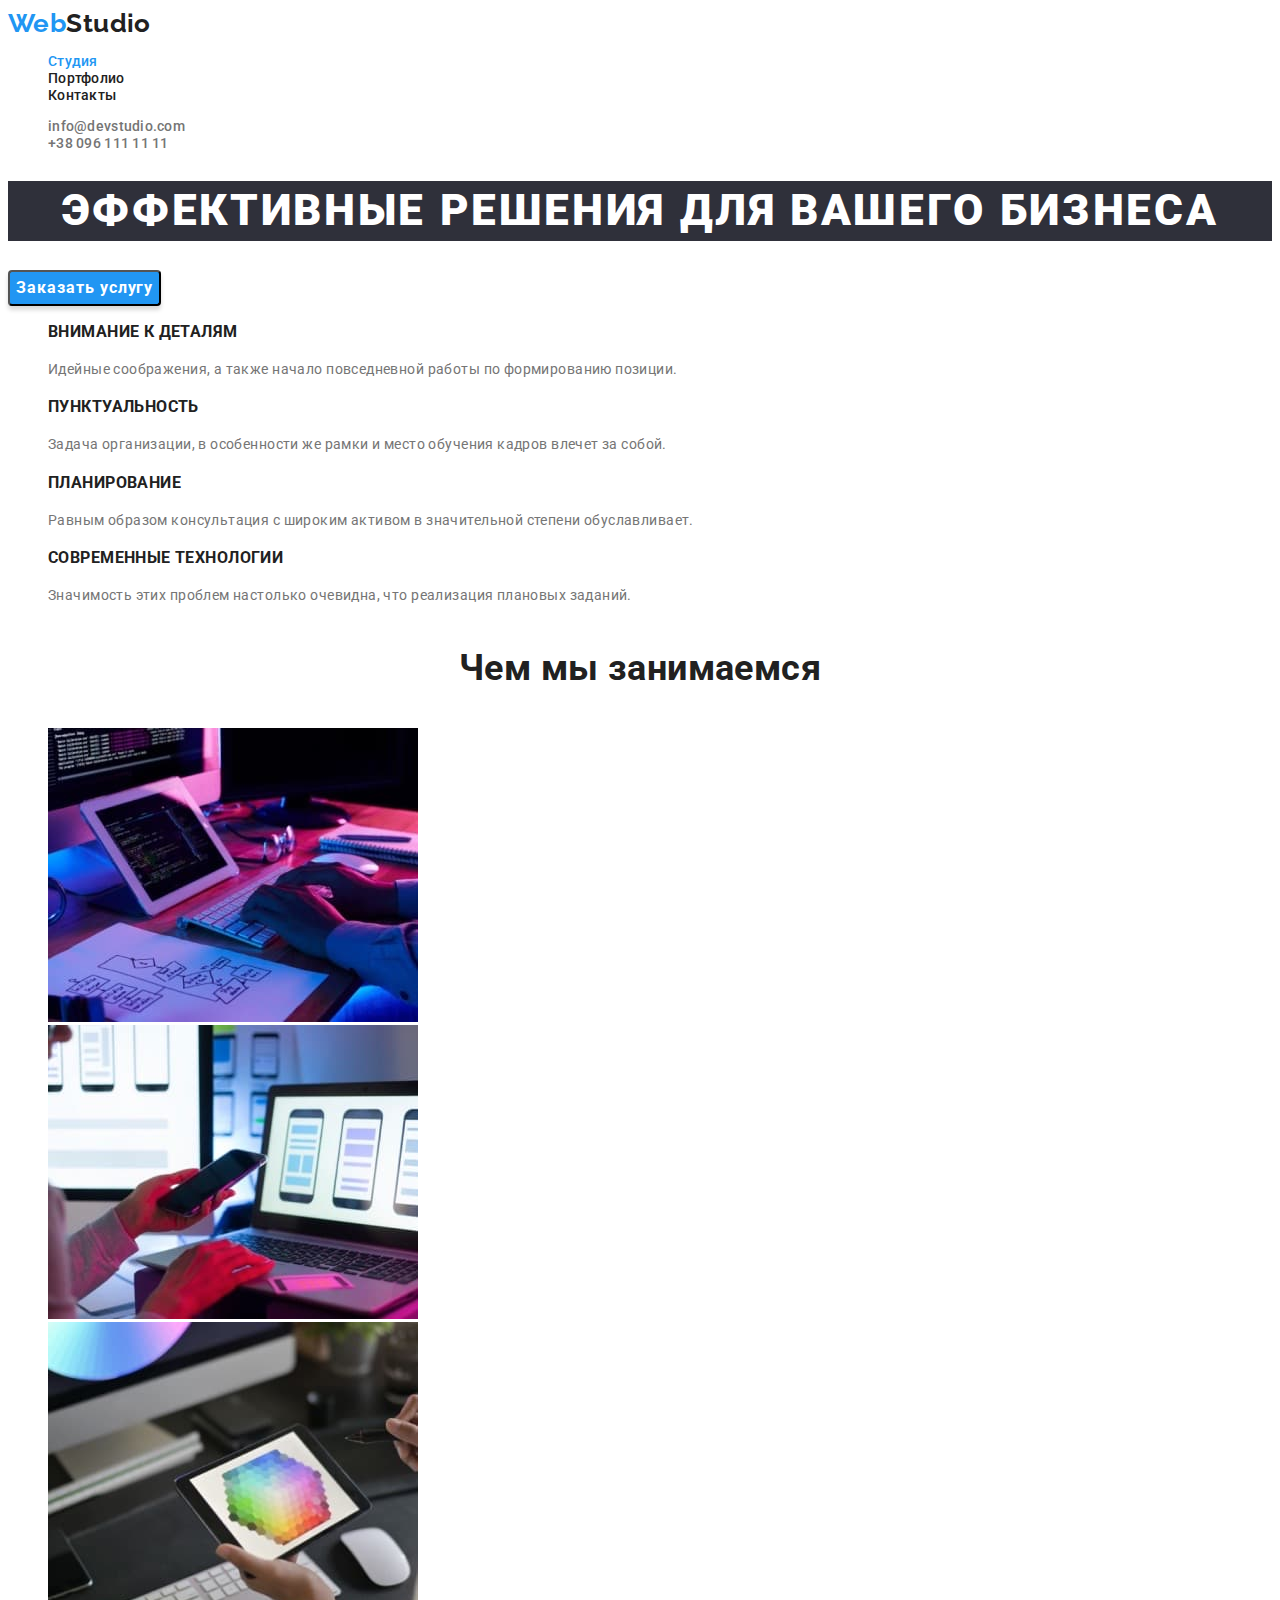
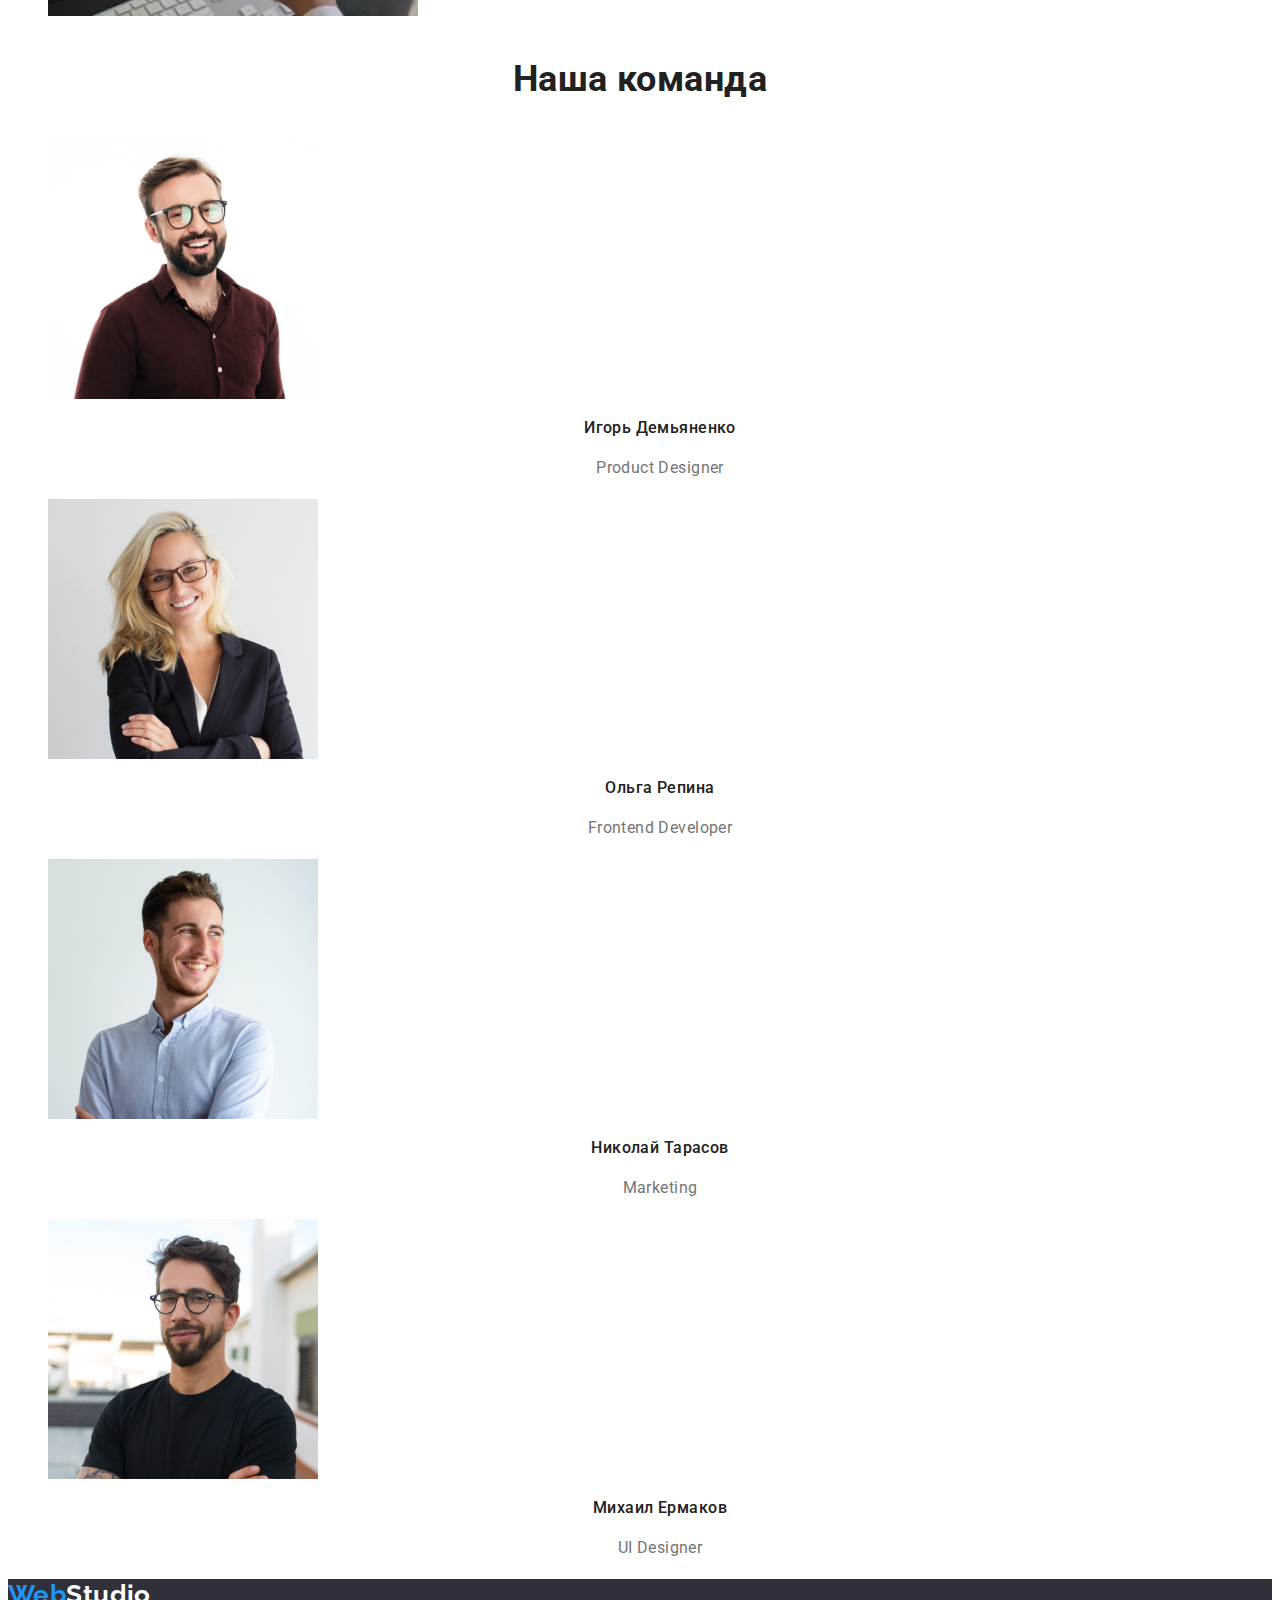
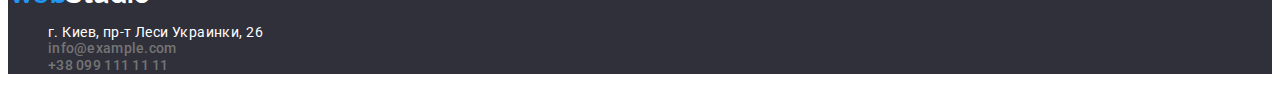
==== index.html @ bc2e0226 "add new files" ====
<!DOCTYPE html>
<html lang="en">
  <head>
    <meta charset="UTF-8" />
    <meta http-equiv="X-UA-Compatible" content="IE=edge" />
    <meta name="viewport" content="width=device-width, initial-scale=1.0" />
    <title>Document</title>
    <link rel="preconnect" href="https://fonts.gstatic.com" />
    <link
      href="https://fonts.googleapis.com/css2?family=Raleway:wght@700&family=Roboto:wght@400;500;700;900&display=swap"
      rel="stylesheet"
    />
    <link rel="stylesheet" href="./css/style.css" />
  </head>

  <!-- BODY -->

  <body>
    <!-- HEADER -->
    <header class="header">
      <!--NAVIGATION-->
      <nav class="menu-nav">
        <!--LOGO-->
        <a class="logo-header link" href="/index.html">
          <span class="logo-word">Web</span>Studio
        </a>
        <!--MENU-->
        <ul class="menu list">
          <li class="menu-item">
            <a class="menu-link link studio" href="./index.html">Студия</a>
          </li>
          <li class="menu-item">
            <a class="menu-link link" href="./portfolio.html">Портфолио</a>
          </li>
          <li class="menu-item">
            <a class="menu-link link" href="http://">Контакты</a>
          </li>
        </ul>
      </nav>

      <!--CONTACTS-->
      <ul class="list">
        <li>
          <a class="mail-link link" href="mailto:info@devstudio.com">info@devstudio.com</a>
        </li>
        <li>
          <a class="tel-link link" href="tel:++380961111111"> +38 096 111 11 11</a>
        </li>
      </ul>
    </header>
    <!--END HEADER -->

    <!-- MAIN CONTENT -->
    <main>
      <!-- SECTION ONE - HERO -->

      <section class="hero">
        <h1 class="hero-text">Эффективные решения для вашего бизнеса</h1>
        <button class="modal-btn" type="button">Заказать услугу</button>
      </section>

      <!-- SECTION TWO - OUR WORK -->

      <section class="our-work">
        <ul class="our-work-list list">
          <li class="our-work-list-item">
            <h3 class="our-work-list-item-h3">Внимание к деталям</h3>
            <p class="our-work-list-item-p">
              Идейные соображения, а также начало повседневной работы по формированию позиции.
            </p>
          </li>
          <li class="our-work-list-item">
            <h3 class="our-work-list-item-h3">Пунктуальность</h3>
            <p class="our-work-list-item-p">
              Задача организации, в особенности же рамки и место обучения кадров влечет за собой.
            </p>
          </li>
          <li class="our-work-list-item">
            <h3 class="our-work-list-item-h3">Планирование</h3>
            <p class="our-work-list-item-p">
              Равным образом консультация с широким активом в значительной степени обуславливает.
            </p>
          </li>
          <li class="our-work-list-item">
            <h3 class="our-work-list-item-h3">Современные технологии</h3>
            <p class="our-work-list-item-p">
              Значимость этих проблем настолько очевидна, что реализация плановых заданий.
            </p>
          </li>
        </ul>

        <!-- OUR WORK IMAGES-->

        <h2 class="our-work-team-h2">Чем мы занимаемся</h2>
        <ul class="our-work-imgs list">
          <li class="our-work-imgs-item">
            <img
              src="./images/pictures/print.jpg"
              alt="человек печатает на клавиатуре"
              width="370"
              height="294"
            />
          </li>
          <li class="our-work-imgs-item">
            <img
              src="./images/pictures/smartphone.jpg"
              alt="человек смотрит в смартфон"
              width="370"
              height="294"
            />
          </li>
          <li class="our-work-imgs-item">
            <img
              src="./images/pictures/choise.jpg"
              alt="человек выбирает цвет на планшете"
              width="370"
              height="294"
            />
          </li>
        </ul>
      </section>

      <!-- SECTION THREE - TEAM -->
      <section class="team">
        <h2 class="our-work-team-h2">Наша команда</h2>
        <ul class="team-list list">
          <li class="team-list-item">
            <img
              src="./images/team/productdesigner.jpg"
              alt="Игорь Демьяненко"
              width="270"
              height="260"
            />
            <h3 class="team-list-item-h3">Игорь Демьяненко</h3>
            <p class="team-list-item-p">Product Designer</p>
          </li>
          <li class="team-list-item">
            <img src="./images/team/frontenddev.jpg" alt="Ольга Репина" width="270" height="260" />
            <h3 class="team-list-item-h3">Ольга Репина</h3>
            <p class="team-list-item-p">Frontend Developer</p>
          </li>
          <li class="team-list-item">
            <img src="./images/team/marketing.jpg" alt="Николай Тарасов" width="270" height="260" />
            <h3 class="team-list-item-h3">Николай Тарасов</h3>
            <p class="team-list-item-p">Marketing</p>
          </li>
          <li class="team-list-item">
            <img src="./images/team/uidesigner.jpg" alt="Михаил Ермаков" width="270" height="260" />
            <h3 class="team-list-item-h3">Михаил Ермаков</h3>
            <p class="team-list-item-p">UI Designer</p>
          </li>
        </ul>
      </section>
    </main>

    <!-- FOOTER -->

    <footer class="footer">
      <!--LOGO -->
      <a class="footer-logo link" href="/index.html"> <span class="logo-word">Web</span>Studio </a>
      <!-- CONTACTS -->

      <address class="logo-footer address">
        <ul class="list">
          <li>
            <a
              class="link"
              href="https://goo.gl/maps/H4tPE2jpk2JbAKVr9"
              target="_blank"
              rel="noopener noreferrer"
            >
              г. Киев, пр-т Леси Украинки, 26
            </a>
          </li>
          <li>
            <a class="mail-link link" href="mailto:info@example.com"> info@example.com </a>
          </li>
          <li>
            <a class="tel-link link" href="tel:+380991111111"> +38 099 111 11 11 </a>
          </li>
        </ul>
      </address>

      <!-- END CONTACTS -->
    </footer>
  </body>
</html>
---- css/style.css ----
:root {
  --main-font: 'Roboto', sans-serif;
  --secondary-font: 'Raleway', sans-serif;
  --main-bcgrnd-color: #ffffff;
  --font-heading-color: #212121;
  --font-paragraph-color: #757575;
  --main-and-footer-bcgrnd-color: #2f303a;
  --font—btn-accent-color: #2196f3;
  --btn-click-on-color: #188ce8;
  --btn-portfolio-color: #f5f4fa;
}
.list {
  list-style: none;
}
.link {
  text-decoration: none;
  color: var(--main-bcgrnd-color);
}
/* BODY */
body {
  font-family: var(--main-font);
  background-color: var(--main-bcgrnd-color);
  color: var(--font-heading-color);
  font-size: 14px;
  letter-spacing: 0.03em;
}
/* HEADER */
.menu-link {
  font-family: 'Roboto', sans-serif;
  font-weight: 500;
  line-height: 1.14;
  letter-spacing: 0.02em;
  color: var(--font-heading-color);
}
.menu-link:hover,
.menu-link:focus {
  color: var(--font—btn-accent-color);
}
/* font-family: 'Raleway', sans-serif; */
.mail-link {
  font-family: 'Roboto', sans-serif;
  font-weight: 500;
  line-height: 1.14;
  letter-spacing: 0.02em;
  color: var(--font-paragraph-color);
}
.mail-link:hover,
.mail-link:focus {
  color: var(--font—btn-accent-color);
}
.studio,
.portfolio {
  color: var(--font—btn-accent-color);
}
.tel-link {
  font-family: 'Roboto', sans-serif;
  font-weight: 500;
  line-height: 1.14;
  letter-spacing: 0.02em;
  color: var(--font-paragraph-color);
}
.tel-link:hover,
.tel-link:focus {
  color: var(--font—btn-accent-color);
}
.logo-header {
  font-family: 'Raleway', sans-serif;
  font-weight: 700;
  font-size: 26px;
  line-height: 1.19;
  /* identical to box height */
  color: var(--font-heading-color);
}

/* MAIN CONTENT */
/* SECTION ONE - HERO */
.hero-text {
  font-family: 'Roboto', sans-serif;
  font-weight: 900;
  font-size: 44px;
  line-height: 1.36;
  /* or 136% */
  text-align: center;
  letter-spacing: 0.06em;
  text-transform: uppercase;
  color: var(--main-bcgrnd-color);
  background-color: var(--main-and-footer-bcgrnd-color);
}
/* MODAL BUTTON */
.modal-btn {
  font-family: 'Roboto', sans-serif;
  font-weight: 700;
  font-size: 16px;
  line-height: 1.875;
  /* identical to box height, or 187% */
  display: flex;
  align-items: center;
  text-align: center;
  letter-spacing: 0.06em;
  color: var(--main-bcgrnd-color);
  background: var(--font—btn-accent-color);
  box-shadow: 0px 4px 4px rgba(0, 0, 0, 0.15);
  border-radius: 4px;
  cursor: pointer;
}
.modal-btn:hover,
.modal-btn:focus {
  background: var(--btn-click-on-color);
  box-shadow: 0px 4px 4px rgba(0, 0, 0, 0.15);
  border-radius: 4px;
}
/* PORTFOLIO BUTTON */
.btn-list-item-prtf {
  font-family: 'Roboto', sans-serif;
  font-weight: 500;
  font-size: 16px;
  line-height: 1.625;
  /* identical to box height, or 162% */
  text-align: center;
  color: var(--font-heading-color);
  background: var(--btn-portfolio-color);
  border-radius: 4px;
}
.btn-list-item-prtf:hover,
.btn-list-item-prtf:focus {
  color: var(--main-bcgrnd-color);
  background: var(--font—btn-accent-color);
  /* shadow-middle */
  box-shadow: 0px 3px 1px rgba(0, 0, 0, 0.1), 0px 1px 2px rgba(0, 0, 0, 0.08),
    0px 2px 2px rgba(0, 0, 0, 0.12);
  border-radius: 4px;
}
/* END PORTFOLIO BUTTON */
/* END SECTION ONE - HERO */

/* SECTION TWO - OUR WORK */
.our-work-list-item-h3 {
  font-family: 'Roboto', sans-serif;
  font-weight: 700;
  line-height: 1.14;
  text-transform: uppercase;
  color: var(--font-heading-color);
}
.our-work-list-item-p {
  font-family: 'Roboto', sans-serif;
  font-weight: 400;
  line-height: 1.714;
  /* or 171% */
  color: var(--font-paragraph-color);
}
/* OUR WORK IMAGES */
.our-work-team-h2 {
  font-family: 'Roboto', sans-serif;
  font-weight: 700;
  font-size: 36px;
  line-height: 1.67;
  text-align: center;
  color: var(--font-heading-color);
}
/* END OUR WORK IMAGES */
/* END SECTION TWO - OUR WORK */

/* SECTION TWO - IMAGES GALLERY */
.img-gallery-item-h3 {
  font-family: 'Roboto', sans-serif;
  font-weight: 700;
  font-size: 18px;
  line-height: 2;
  /* identical to box height, or 200% */
  letter-spacing: 0.06em;
  color: var(--font-heading-color);
}
.img-gallery-item-p {
  font-family: 'Roboto', sans-serif;
  font-weight: 400;
  font-size: 16px;
  line-height: 1.875;
  /* identical to box height, or 187% */
  color: var(--font-paragraph-color);
}
/* END SECTION TWO - IMAGES GALLERY */

/* SECTION THREE - TEAM */
.team-list-item-h3 {
  font-family: 'Roboto', sans-serif;
  font-weight: 500;
  font-size: 16px;
  line-height: 1.188;
  /* identical to box height */
  text-align: center;
  color: var(--font-heading-color);
}
.team-list-item-p {
  font-family: 'Roboto', sans-serif;
  font-weight: 400;
  font-size: 16px;
  line-height: 1.88;
  /* identical to box height */
  text-align: center;
  color: var(--font-paragraph-color);
}
/* END SECTION THREE - TEAM */

/* FOOTER */
.footer {
  background-color: var(--main-and-footer-bcgrnd-color);
}
.footer-logo {
  font-family: 'Raleway', sans-serif;
  font-style: normal;
  font-weight: bold;
  font-size: 26px;
  line-height: 1.19;
  /* identical to box height */
  color: var(--main-bcgrnd-color);
}
.logo-word {
  color: var(--font—btn-accent-color);
}
.address {
  font-style: normal;
  color: rgba(255, 255, 255, 0.6);
}
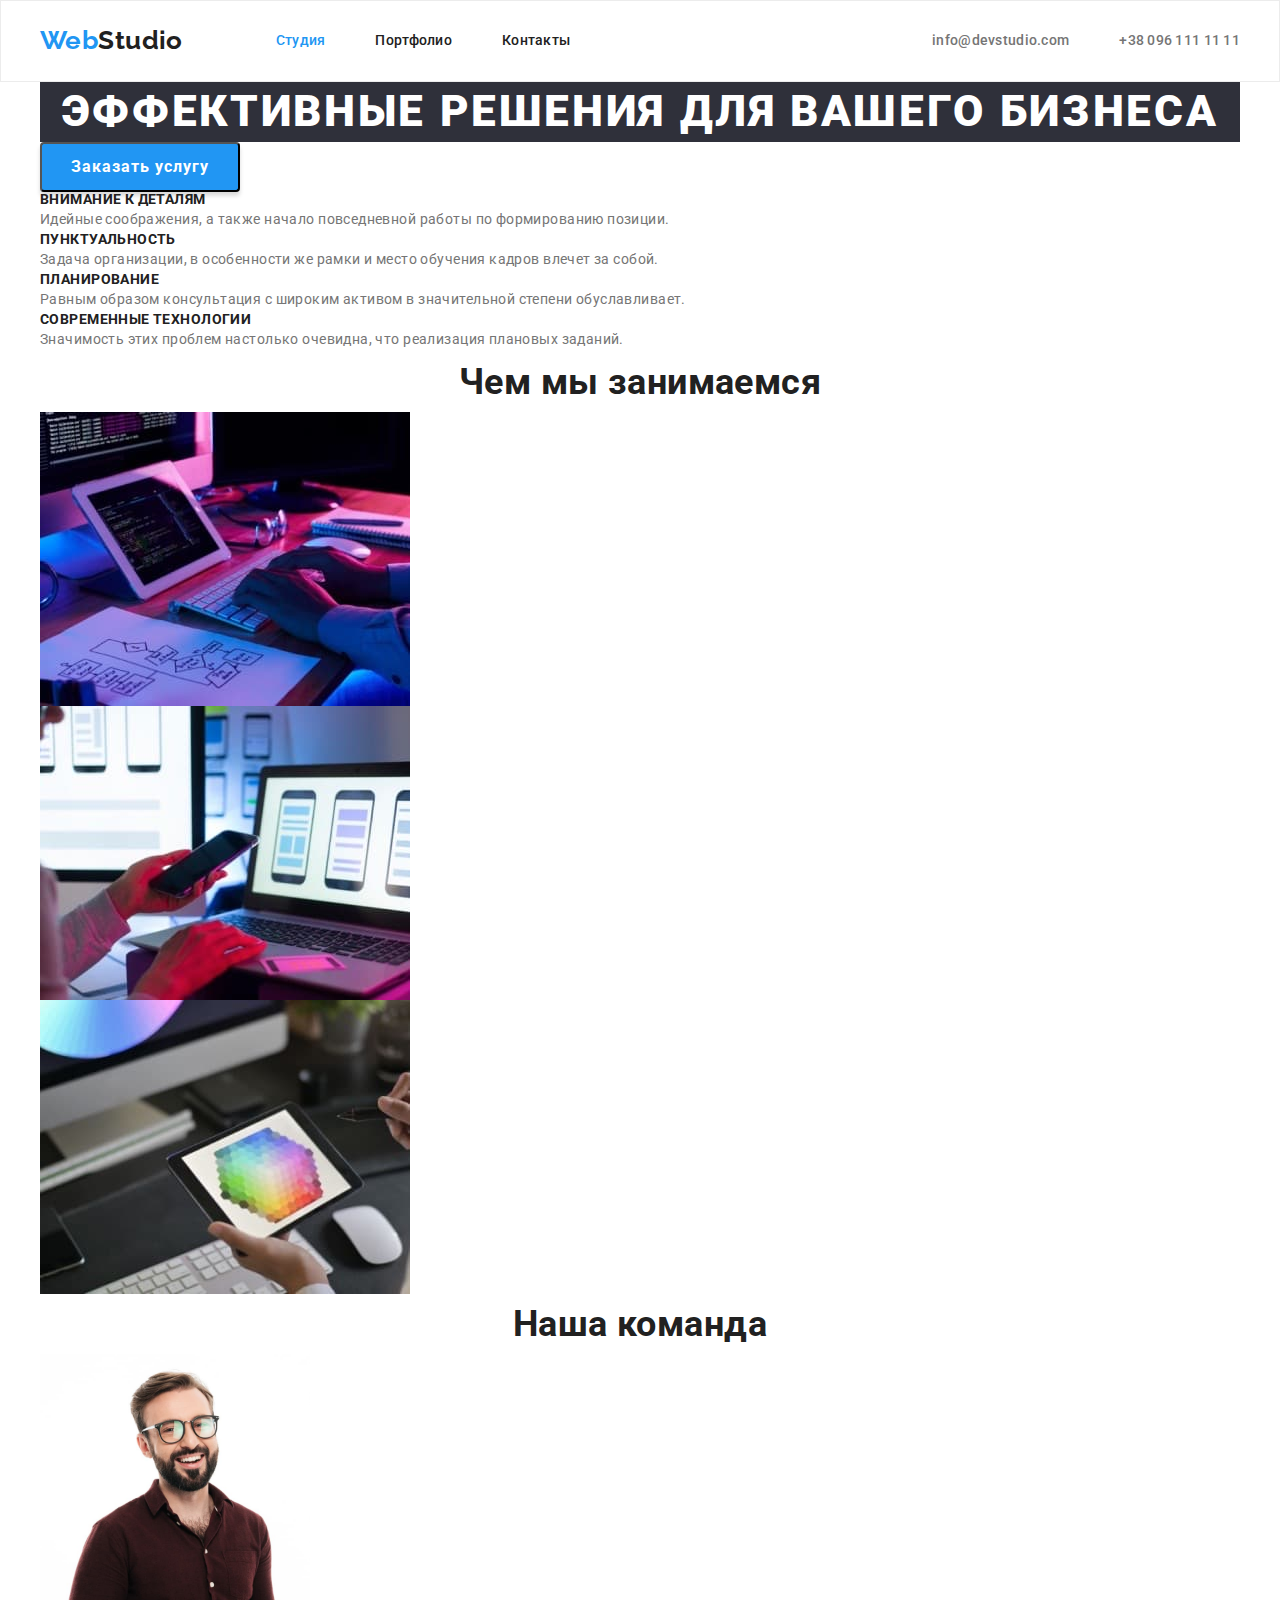
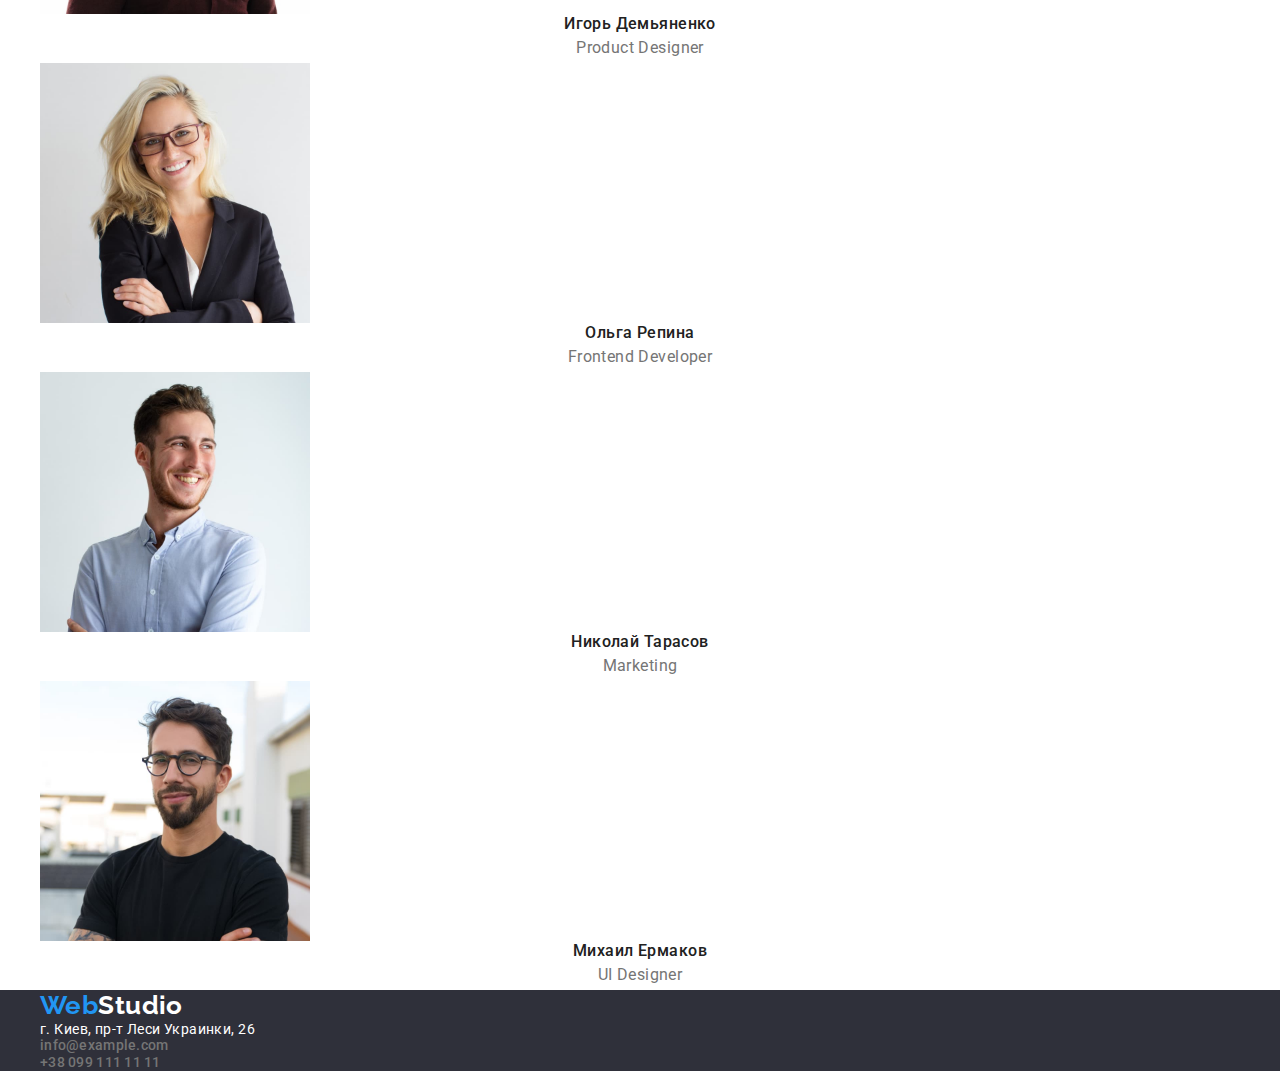
==== commit cd6566d7: "add new css rules" ====
--- a/index.html
+++ b/index.html
@@ -4,12 +4,18 @@
     <meta charset="UTF-8" />
     <meta http-equiv="X-UA-Compatible" content="IE=edge" />
     <meta name="viewport" content="width=device-width, initial-scale=1.0" />
-    <title>Document</title>
+    <title>WebStudio</title>
     <link rel="preconnect" href="https://fonts.gstatic.com" />
     <link
       href="https://fonts.googleapis.com/css2?family=Raleway:wght@700&family=Roboto:wght@400;500;700;900&display=swap"
       rel="stylesheet"
     />
+    <link
+      rel="stylesheet"
+      href="https://cdnjs.cloudflare.com/ajax/libs/modern-normalize/0.2.0/modern-normalize.min.css"
+      integrity="sha512-sqIVMkf5f8XGYI/UZYGs7wODxlUeoj9JknataPfUwtvrSKWMHrMXGZ7Evb6nabFYJQG15vFFyALe6r0nWCD1Ug=="
+      crossorigin="anonymous"
+    />
     <link rel="stylesheet" href="./css/style.css" />
   </head>
 
@@ -18,35 +24,41 @@
   <body>
     <!-- HEADER -->
     <header class="header">
-      <!--NAVIGATION-->
-      <nav class="menu-nav">
-        <!--LOGO-->
-        <a class="logo-header link" href="/index.html">
-          <span class="logo-word">Web</span>Studio
-        </a>
-        <!--MENU-->
-        <ul class="menu list">
-          <li class="menu-item">
-            <a class="menu-link link studio" href="./index.html">Студия</a>
+      <div class="container header-container">
+        <!--NAVIGATION-->
+        <nav class="menu-nav">
+          <!--LOGO-->
+          <a class="logo-header link" href="/index.html">
+            <span class="logo-word">Web</span>Studio
+          </a>
+          <!--MENU-->
+          <ul class="menu list">
+            <li class="menu-item">
+              <a class="menu-link link studio" href="./index.html">Студия</a>
+            </li>
+            <li class="menu-item">
+              <a class="menu-link link" href="./portfolio.html">Портфолио</a>
+            </li>
+            <li class="menu-item">
+              <a class="menu-link link" href="http://">Контакты</a>
+            </li>
+          </ul>
+        </nav>
+
+        <!--CONTACTS-->
+        <ul class="contact-list list">
+          <li>
+            <a class="mail-link link" href="mailto:info@devstudio.com"
+              >info@devstudio.com</a
+            >
           </li>
-          <li class="menu-item">
-            <a class="menu-link link" href="./portfolio.html">Портфолио</a>
-          </li>
-          <li class="menu-item">
-            <a class="menu-link link" href="http://">Контакты</a>
+          <li>
+            <a class="tel-link link" href="tel:++380961111111">
+              +38 096 111 11 11</a
+            >
           </li>
         </ul>
-      </nav>
-
-      <!--CONTACTS-->
-      <ul class="list">
-        <li>
-          <a class="mail-link link" href="mailto:info@devstudio.com">info@devstudio.com</a>
-        </li>
-        <li>
-          <a class="tel-link link" href="tel:++380961111111"> +38 096 111 11 11</a>
-        </li>
-      </ul>
+      </div>
     </header>
     <!--END HEADER -->
 
@@ -55,133 +67,166 @@
       <!-- SECTION ONE - HERO -->
 
       <section class="hero">
-        <h1 class="hero-text">Эффективные решения для вашего бизнеса</h1>
-        <button class="modal-btn" type="button">Заказать услугу</button>
+        <div class="container">
+          <h1 class="hero-text">Эффективные решения для вашего бизнеса</h1>
+          <button class="modal-btn" type="button">Заказать услугу</button>
+        </div>
       </section>
 
       <!-- SECTION TWO - OUR WORK -->
 
       <section class="our-work">
-        <ul class="our-work-list list">
-          <li class="our-work-list-item">
-            <h3 class="our-work-list-item-h3">Внимание к деталям</h3>
-            <p class="our-work-list-item-p">
-              Идейные соображения, а также начало повседневной работы по формированию позиции.
-            </p>
-          </li>
-          <li class="our-work-list-item">
-            <h3 class="our-work-list-item-h3">Пунктуальность</h3>
-            <p class="our-work-list-item-p">
-              Задача организации, в особенности же рамки и место обучения кадров влечет за собой.
-            </p>
-          </li>
-          <li class="our-work-list-item">
-            <h3 class="our-work-list-item-h3">Планирование</h3>
-            <p class="our-work-list-item-p">
-              Равным образом консультация с широким активом в значительной степени обуславливает.
-            </p>
-          </li>
-          <li class="our-work-list-item">
-            <h3 class="our-work-list-item-h3">Современные технологии</h3>
-            <p class="our-work-list-item-p">
-              Значимость этих проблем настолько очевидна, что реализация плановых заданий.
-            </p>
-          </li>
-        </ul>
-
-        <!-- OUR WORK IMAGES-->
-
-        <h2 class="our-work-team-h2">Чем мы занимаемся</h2>
-        <ul class="our-work-imgs list">
-          <li class="our-work-imgs-item">
-            <img
-              src="./images/pictures/print.jpg"
-              alt="человек печатает на клавиатуре"
-              width="370"
-              height="294"
-            />
-          </li>
-          <li class="our-work-imgs-item">
-            <img
-              src="./images/pictures/smartphone.jpg"
-              alt="человек смотрит в смартфон"
-              width="370"
-              height="294"
-            />
-          </li>
-          <li class="our-work-imgs-item">
-            <img
-              src="./images/pictures/choise.jpg"
-              alt="человек выбирает цвет на планшете"
-              width="370"
-              height="294"
-            />
-          </li>
-        </ul>
+        <div class="container">
+          <ul class="our-work-list list">
+            <li class="our-work-list-item">
+              <h3 class="our-work-list-item-h3">Внимание к деталям</h3>
+              <p class="our-work-list-item-p">
+                Идейные соображения, а также начало повседневной работы по
+                формированию позиции.
+              </p>
+            </li>
+            <li class="our-work-list-item">
+              <h3 class="our-work-list-item-h3">Пунктуальность</h3>
+              <p class="our-work-list-item-p">
+                Задача организации, в особенности же рамки и место обучения
+                кадров влечет за собой.
+              </p>
+            </li>
+            <li class="our-work-list-item">
+              <h3 class="our-work-list-item-h3">Планирование</h3>
+              <p class="our-work-list-item-p">
+                Равным образом консультация с широким активом в значительной
+                степени обуславливает.
+              </p>
+            </li>
+            <li class="our-work-list-item">
+              <h3 class="our-work-list-item-h3">Современные технологии</h3>
+              <p class="our-work-list-item-p">
+                Значимость этих проблем настолько очевидна, что реализация
+                плановых заданий.
+              </p>
+            </li>
+          </ul>
+
+          <!-- OUR WORK IMAGES-->
+
+          <h2 class="our-work-team-h2">Чем мы занимаемся</h2>
+          <ul class="our-work-imgs list">
+            <li class="our-work-imgs-item">
+              <img
+                src="./images/pictures/print.jpg"
+                alt="человек печатает на клавиатуре"
+                width="370"
+                height="294"
+              />
+            </li>
+            <li class="our-work-imgs-item">
+              <img
+                src="./images/pictures/smartphone.jpg"
+                alt="человек смотрит в смартфон"
+                width="370"
+                height="294"
+              />
+            </li>
+            <li class="our-work-imgs-item">
+              <img
+                src="./images/pictures/choise.jpg"
+                alt="человек выбирает цвет на планшете"
+                width="370"
+                height="294"
+              />
+            </li>
+          </ul>
+        </div>
       </section>
 
       <!-- SECTION THREE - TEAM -->
       <section class="team">
-        <h2 class="our-work-team-h2">Наша команда</h2>
-        <ul class="team-list list">
-          <li class="team-list-item">
-            <img
-              src="./images/team/productdesigner.jpg"
-              alt="Игорь Демьяненко"
-              width="270"
-              height="260"
-            />
-            <h3 class="team-list-item-h3">Игорь Демьяненко</h3>
-            <p class="team-list-item-p">Product Designer</p>
-          </li>
-          <li class="team-list-item">
-            <img src="./images/team/frontenddev.jpg" alt="Ольга Репина" width="270" height="260" />
-            <h3 class="team-list-item-h3">Ольга Репина</h3>
-            <p class="team-list-item-p">Frontend Developer</p>
-          </li>
-          <li class="team-list-item">
-            <img src="./images/team/marketing.jpg" alt="Николай Тарасов" width="270" height="260" />
-            <h3 class="team-list-item-h3">Николай Тарасов</h3>
-            <p class="team-list-item-p">Marketing</p>
-          </li>
-          <li class="team-list-item">
-            <img src="./images/team/uidesigner.jpg" alt="Михаил Ермаков" width="270" height="260" />
-            <h3 class="team-list-item-h3">Михаил Ермаков</h3>
-            <p class="team-list-item-p">UI Designer</p>
-          </li>
-        </ul>
+        <div class="container">
+          <h2 class="our-work-team-h2">Наша команда</h2>
+          <ul class="team-list list">
+            <li class="team-list-item">
+              <img
+                src="./images/team/productdesigner.jpg"
+                alt="Игорь Демьяненко"
+                width="270"
+                height="260"
+              />
+              <h3 class="team-list-item-h3">Игорь Демьяненко</h3>
+              <p class="team-list-item-p">Product Designer</p>
+            </li>
+            <li class="team-list-item">
+              <img
+                src="./images/team/frontenddev.jpg"
+                alt="Ольга Репина"
+                width="270"
+                height="260"
+              />
+              <h3 class="team-list-item-h3">Ольга Репина</h3>
+              <p class="team-list-item-p">Frontend Developer</p>
+            </li>
+            <li class="team-list-item">
+              <img
+                src="./images/team/marketing.jpg"
+                alt="Николай Тарасов"
+                width="270"
+                height="260"
+              />
+              <h3 class="team-list-item-h3">Николай Тарасов</h3>
+              <p class="team-list-item-p">Marketing</p>
+            </li>
+            <li class="team-list-item">
+              <img
+                src="./images/team/uidesigner.jpg"
+                alt="Михаил Ермаков"
+                width="270"
+                height="260"
+              />
+              <h3 class="team-list-item-h3">Михаил Ермаков</h3>
+              <p class="team-list-item-p">UI Designer</p>
+            </li>
+          </ul>
+        </div>
       </section>
     </main>
 
     <!-- FOOTER -->
 
     <footer class="footer">
-      <!--LOGO -->
-      <a class="footer-logo link" href="/index.html"> <span class="logo-word">Web</span>Studio </a>
-      <!-- CONTACTS -->
-
-      <address class="logo-footer address">
-        <ul class="list">
-          <li>
-            <a
-              class="link"
-              href="https://goo.gl/maps/H4tPE2jpk2JbAKVr9"
-              target="_blank"
-              rel="noopener noreferrer"
-            >
-              г. Киев, пр-т Леси Украинки, 26
-            </a>
-          </li>
-          <li>
-            <a class="mail-link link" href="mailto:info@example.com"> info@example.com </a>
-          </li>
-          <li>
-            <a class="tel-link link" href="tel:+380991111111"> +38 099 111 11 11 </a>
-          </li>
-        </ul>
-      </address>
-
-      <!-- END CONTACTS -->
+      <div class="container">
+        <!--LOGO -->
+        <a class="footer-logo link" href="/index.html">
+          <span class="logo-word">Web</span>Studio
+        </a>
+        <!-- CONTACTS -->
+
+        <address class="logo-footer address">
+          <ul class="list">
+            <li>
+              <a
+                class="link"
+                href="https://goo.gl/maps/H4tPE2jpk2JbAKVr9"
+                target="_blank"
+                rel="noopener noreferrer"
+              >
+                г. Киев, пр-т Леси Украинки, 26
+              </a>
+            </li>
+            <li>
+              <a class="mail-link link" href="mailto:info@example.com">
+                info@example.com
+              </a>
+            </li>
+            <li>
+              <a class="tel-link link" href="tel:+380991111111">
+                +38 099 111 11 11
+              </a>
+            </li>
+          </ul>
+        </address>
+
+        <!-- END CONTACTS -->
+      </div>
     </footer>
   </body>
 </html>
--- a/css/style.css
+++ b/css/style.css
@@ -1,6 +1,6 @@
 :root {
-  --main-font: 'Roboto', sans-serif;
-  --secondary-font: 'Raleway', sans-serif;
+  --main-font: "Roboto", sans-serif;
+  --secondary-font: "Raleway", sans-serif;
   --main-bcgrnd-color: #ffffff;
   --font-heading-color: #212121;
   --font-paragraph-color: #757575;
@@ -9,12 +9,43 @@
   --btn-click-on-color: #188ce8;
   --btn-portfolio-color: #f5f4fa;
 }
+/* BASE RESET */
+h1,
+h2,
+h3,
+h4,
+h5,
+h6,
+p {
+  margin-top: 0;
+  margin-bottom: 0;
+}
+ul,
+ol {
+  margin-top: 0;
+  margin-bottom: 0;
+  padding-left: 0;
+}
+img {
+  display: block;
+}
 .list {
   list-style: none;
 }
 .link {
   text-decoration: none;
   color: var(--main-bcgrnd-color);
+}
+.section {
+  padding-top: 130px;
+  padding-bottom: 94px;
+}
+/* DIV Class = CONTAINER center content */
+.container {
+  width: 1200px;
+  padding-left: 15px;
+  padding-right: 15px;
+  margin: 0 auto;
 }
 /* BODY */
 body {
@@ -23,10 +54,31 @@
   color: var(--font-heading-color);
   font-size: 14px;
   letter-spacing: 0.03em;
+  margin: 0 auto;
 }
 /* HEADER */
+.header {
+  padding-top: 24px;
+  padding-bottom: 25px;
+  background-color: var(--main-bcgrnd-color);
+  border: 1px solid #ececec;
+}
+.header-container {
+  display: flex;
+  justify-content: space-between;
+}
+.menu-nav {
+  display: flex;
+  align-items: center;
+}
+.menu {
+  display: flex;
+}
+.menu-item:not(:last-child) {
+  margin-right: 50px;
+}
 .menu-link {
-  font-family: 'Roboto', sans-serif;
+  font-family: "Roboto", sans-serif;
   font-weight: 500;
   line-height: 1.14;
   letter-spacing: 0.02em;
@@ -37,12 +89,17 @@
   color: var(--font—btn-accent-color);
 }
 /* font-family: 'Raleway', sans-serif; */
+.contact-list {
+  display: flex;
+  align-items: center;
+}
 .mail-link {
-  font-family: 'Roboto', sans-serif;
+  font-family: "Roboto", sans-serif;
   font-weight: 500;
   line-height: 1.14;
   letter-spacing: 0.02em;
   color: var(--font-paragraph-color);
+  margin-right: 50px;
 }
 .mail-link:hover,
 .mail-link:focus {
@@ -53,7 +110,7 @@
   color: var(--font—btn-accent-color);
 }
 .tel-link {
-  font-family: 'Roboto', sans-serif;
+  font-family: "Roboto", sans-serif;
   font-weight: 500;
   line-height: 1.14;
   letter-spacing: 0.02em;
@@ -64,18 +121,20 @@
   color: var(--font—btn-accent-color);
 }
 .logo-header {
-  font-family: 'Raleway', sans-serif;
+  font-family: "Raleway", sans-serif;
   font-weight: 700;
   font-size: 26px;
   line-height: 1.19;
   /* identical to box height */
   color: var(--font-heading-color);
-}
+  margin-right: 93px;
+}
+/* END HEADER */
 
 /* MAIN CONTENT */
 /* SECTION ONE - HERO */
 .hero-text {
-  font-family: 'Roboto', sans-serif;
+  font-family: "Roboto", sans-serif;
   font-weight: 900;
   font-size: 44px;
   line-height: 1.36;
@@ -88,12 +147,13 @@
 }
 /* MODAL BUTTON */
 .modal-btn {
-  font-family: 'Roboto', sans-serif;
+  min-width: 200px;
+  height: 50px;
+  border-radius: 4px;
+  font-family: "Roboto", sans-serif;
   font-weight: 700;
   font-size: 16px;
   line-height: 1.875;
-  /* identical to box height, or 187% */
-  display: flex;
   align-items: center;
   text-align: center;
   letter-spacing: 0.06em;
@@ -111,7 +171,7 @@
 }
 /* PORTFOLIO BUTTON */
 .btn-list-item-prtf {
-  font-family: 'Roboto', sans-serif;
+  font-family: "Roboto", sans-serif;
   font-weight: 500;
   font-size: 16px;
   line-height: 1.625;
@@ -135,14 +195,15 @@
 
 /* SECTION TWO - OUR WORK */
 .our-work-list-item-h3 {
-  font-family: 'Roboto', sans-serif;
-  font-weight: 700;
+  font-family: "Roboto", sans-serif;
+  font-weight: 700;
+  font-size: 14px;
   line-height: 1.14;
   text-transform: uppercase;
   color: var(--font-heading-color);
 }
 .our-work-list-item-p {
-  font-family: 'Roboto', sans-serif;
+  font-family: "Roboto", sans-serif;
   font-weight: 400;
   line-height: 1.714;
   /* or 171% */
@@ -150,7 +211,7 @@
 }
 /* OUR WORK IMAGES */
 .our-work-team-h2 {
-  font-family: 'Roboto', sans-serif;
+  font-family: "Roboto", sans-serif;
   font-weight: 700;
   font-size: 36px;
   line-height: 1.67;
@@ -162,7 +223,7 @@
 
 /* SECTION TWO - IMAGES GALLERY */
 .img-gallery-item-h3 {
-  font-family: 'Roboto', sans-serif;
+  font-family: "Roboto", sans-serif;
   font-weight: 700;
   font-size: 18px;
   line-height: 2;
@@ -171,7 +232,7 @@
   color: var(--font-heading-color);
 }
 .img-gallery-item-p {
-  font-family: 'Roboto', sans-serif;
+  font-family: "Roboto", sans-serif;
   font-weight: 400;
   font-size: 16px;
   line-height: 1.875;
@@ -182,7 +243,7 @@
 
 /* SECTION THREE - TEAM */
 .team-list-item-h3 {
-  font-family: 'Roboto', sans-serif;
+  font-family: "Roboto", sans-serif;
   font-weight: 500;
   font-size: 16px;
   line-height: 1.188;
@@ -191,7 +252,7 @@
   color: var(--font-heading-color);
 }
 .team-list-item-p {
-  font-family: 'Roboto', sans-serif;
+  font-family: "Roboto", sans-serif;
   font-weight: 400;
   font-size: 16px;
   line-height: 1.88;
@@ -206,7 +267,7 @@
   background-color: var(--main-and-footer-bcgrnd-color);
 }
 .footer-logo {
-  font-family: 'Raleway', sans-serif;
+  font-family: "Raleway", sans-serif;
   font-style: normal;
   font-weight: bold;
   font-size: 26px;
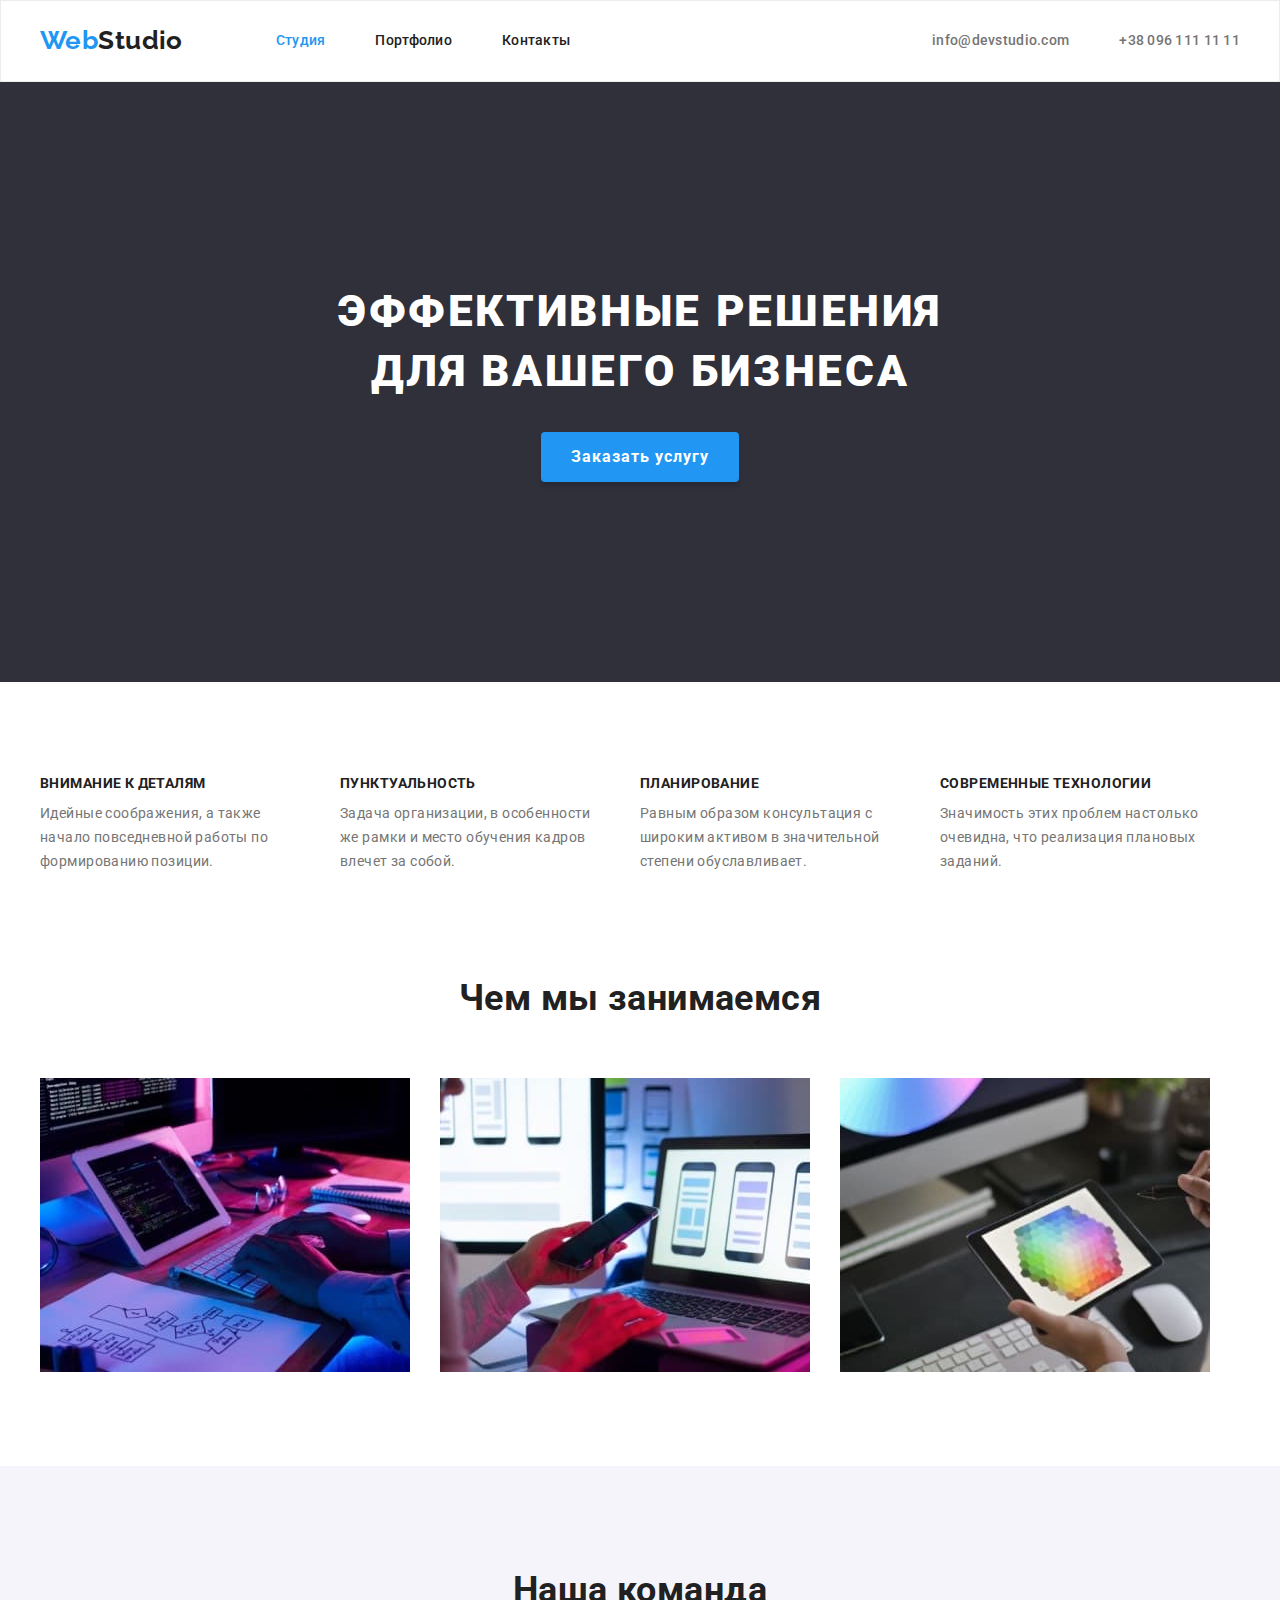
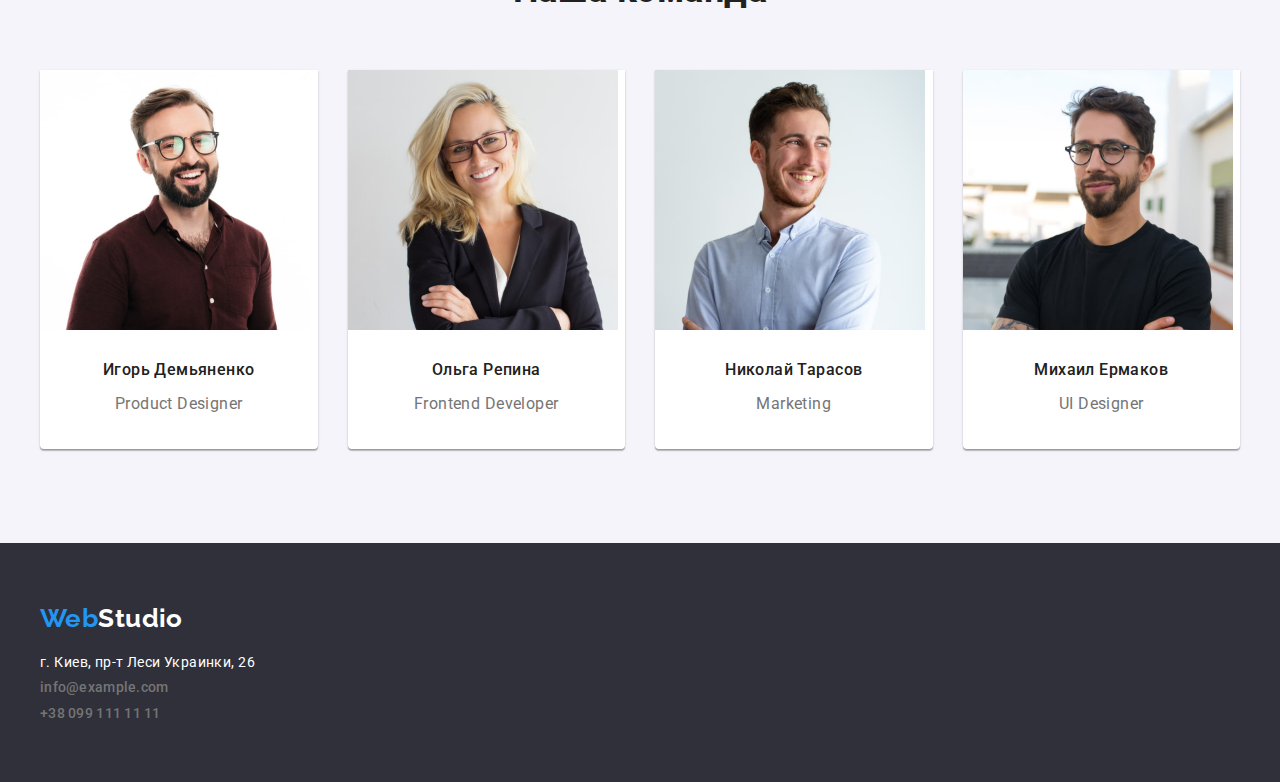
==== commit 9bdd1390: "add css without portfolio" ====
--- a/index.html
+++ b/index.html
@@ -67,15 +67,18 @@
       <!-- SECTION ONE - HERO -->
 
       <section class="hero">
-        <div class="container">
-          <h1 class="hero-text">Эффективные решения для вашего бизнеса</h1>
+        <div class="container hero-container">
+          <h1 class="hero-text">
+            Эффективные решения<br />
+            для вашего бизнеса
+          </h1>
           <button class="modal-btn" type="button">Заказать услугу</button>
         </div>
       </section>
 
       <!-- SECTION TWO - OUR WORK -->
 
-      <section class="our-work">
+      <section class="section our-work">
         <div class="container">
           <ul class="our-work-list list">
             <li class="our-work-list-item">
@@ -107,9 +110,12 @@
               </p>
             </li>
           </ul>
-
-          <!-- OUR WORK IMAGES-->
-
+        </div>
+      </section>
+
+      <!-- OUR WORK IMAGES-->
+      <section class="section our-work-images">
+        <div class="container">
           <h2 class="our-work-team-h2">Чем мы занимаемся</h2>
           <ul class="our-work-imgs list">
             <li class="our-work-imgs-item">
@@ -141,7 +147,7 @@
       </section>
 
       <!-- SECTION THREE - TEAM -->
-      <section class="team">
+      <section class="section team">
         <div class="container">
           <h2 class="our-work-team-h2">Наша команда</h2>
           <ul class="team-list list">
@@ -152,8 +158,10 @@
                 width="270"
                 height="260"
               />
-              <h3 class="team-list-item-h3">Игорь Демьяненко</h3>
-              <p class="team-list-item-p">Product Designer</p>
+              <div class="card">
+                <h3 class="team-list-item-h3">Игорь Демьяненко</h3>
+                <p class="team-list-item-p">Product Designer</p>
+              </div>
             </li>
             <li class="team-list-item">
               <img
@@ -162,8 +170,10 @@
                 width="270"
                 height="260"
               />
-              <h3 class="team-list-item-h3">Ольга Репина</h3>
-              <p class="team-list-item-p">Frontend Developer</p>
+              <div class="card">
+                <h3 class="team-list-item-h3">Ольга Репина</h3>
+                <p class="team-list-item-p">Frontend Developer</p>
+              </div>
             </li>
             <li class="team-list-item">
               <img
@@ -172,8 +182,10 @@
                 width="270"
                 height="260"
               />
-              <h3 class="team-list-item-h3">Николай Тарасов</h3>
-              <p class="team-list-item-p">Marketing</p>
+              <div class="card">
+                <h3 class="team-list-item-h3">Николай Тарасов</h3>
+                <p class="team-list-item-p">Marketing</p>
+              </div>
             </li>
             <li class="team-list-item">
               <img
@@ -182,8 +194,10 @@
                 width="270"
                 height="260"
               />
-              <h3 class="team-list-item-h3">Михаил Ермаков</h3>
-              <p class="team-list-item-p">UI Designer</p>
+              <div class="card">
+                <h3 class="team-list-item-h3">Михаил Ермаков</h3>
+                <p class="team-list-item-p">UI Designer</p>
+              </div>
             </li>
           </ul>
         </div>
@@ -195,14 +209,16 @@
     <footer class="footer">
       <div class="container">
         <!--LOGO -->
-        <a class="footer-logo link" href="/index.html">
-          <span class="logo-word">Web</span>Studio
-        </a>
+        <div class="footer-logo-div">
+          <a class="footer-logo link" href="/index.html">
+            <span class="logo-word">Web</span>Studio
+          </a>
+        </div>
         <!-- CONTACTS -->
 
         <address class="logo-footer address">
           <ul class="list">
-            <li>
+            <li class="address-link">
               <a
                 class="link"
                 href="https://goo.gl/maps/H4tPE2jpk2JbAKVr9"
@@ -212,12 +228,12 @@
                 г. Киев, пр-т Леси Украинки, 26
               </a>
             </li>
-            <li>
+            <li class="address-link">
               <a class="mail-link link" href="mailto:info@example.com">
                 info@example.com
               </a>
             </li>
-            <li>
+            <li class="address-link">
               <a class="tel-link link" href="tel:+380991111111">
                 +38 099 111 11 11
               </a>
--- a/css/style.css
+++ b/css/style.css
@@ -8,6 +8,7 @@
   --font—btn-accent-color: #2196f3;
   --btn-click-on-color: #188ce8;
   --btn-portfolio-color: #f5f4fa;
+  --team-bcrnd-color: #f5f4fa;
 }
 /* BASE RESET */
 h1,
@@ -37,7 +38,7 @@
   color: var(--main-bcgrnd-color);
 }
 .section {
-  padding-top: 130px;
+  padding-top: 94px;
   padding-bottom: 94px;
 }
 /* DIV Class = CONTAINER center content */
@@ -47,6 +48,7 @@
   padding-right: 15px;
   margin: 0 auto;
 }
+
 /* BODY */
 body {
   font-family: var(--main-font);
@@ -56,6 +58,7 @@
   letter-spacing: 0.03em;
   margin: 0 auto;
 }
+
 /* HEADER */
 .header {
   padding-top: 24px;
@@ -88,7 +91,6 @@
 .menu-link:focus {
   color: var(--font—btn-accent-color);
 }
-/* font-family: 'Raleway', sans-serif; */
 .contact-list {
   display: flex;
   align-items: center;
@@ -125,43 +127,51 @@
   font-weight: 700;
   font-size: 26px;
   line-height: 1.19;
-  /* identical to box height */
   color: var(--font-heading-color);
   margin-right: 93px;
 }
 /* END HEADER */
 
 /* MAIN CONTENT */
+
 /* SECTION ONE - HERO */
+.hero {
+  background-color: var(--main-and-footer-bcgrnd-color);
+  padding-top: 200px;
+  padding-bottom: 200px;
+}
+.hero-container {
+  display: flex;
+  flex-direction: column;
+  align-items: center;
+}
 .hero-text {
+  width: 696px;
+  margin: 0 auto 30px;
   font-family: "Roboto", sans-serif;
   font-weight: 900;
   font-size: 44px;
   line-height: 1.36;
-  /* or 136% */
   text-align: center;
   letter-spacing: 0.06em;
   text-transform: uppercase;
   color: var(--main-bcgrnd-color);
-  background-color: var(--main-and-footer-bcgrnd-color);
 }
 /* MODAL BUTTON */
 .modal-btn {
-  min-width: 200px;
   height: 50px;
-  border-radius: 4px;
   font-family: "Roboto", sans-serif;
   font-weight: 700;
   font-size: 16px;
   line-height: 1.875;
-  align-items: center;
-  text-align: center;
   letter-spacing: 0.06em;
   color: var(--main-bcgrnd-color);
   background: var(--font—btn-accent-color);
   box-shadow: 0px 4px 4px rgba(0, 0, 0, 0.15);
   border-radius: 4px;
   cursor: pointer;
+  padding: 10px 30px;
+  border: 1px;
 }
 .modal-btn:hover,
 .modal-btn:focus {
@@ -169,13 +179,12 @@
   box-shadow: 0px 4px 4px rgba(0, 0, 0, 0.15);
   border-radius: 4px;
 }
-/* PORTFOLIO BUTTON */
+/* PORTFOLIO - BUTTON */
 .btn-list-item-prtf {
   font-family: "Roboto", sans-serif;
   font-weight: 500;
   font-size: 16px;
   line-height: 1.625;
-  /* identical to box height, or 162% */
   text-align: center;
   color: var(--font-heading-color);
   background: var(--btn-portfolio-color);
@@ -194,6 +203,19 @@
 /* END SECTION ONE - HERO */
 
 /* SECTION TWO - OUR WORK */
+.our-work {
+  padding-bottom: 0;
+}
+.our-work-list {
+  display: flex;
+}
+.our-work-list-item {
+  width: 270px;
+}
+
+.our-work-list-item:not(:first-child) {
+  margin-left: 30px;
+}
 .our-work-list-item-h3 {
   font-family: "Roboto", sans-serif;
   font-weight: 700;
@@ -201,6 +223,7 @@
   line-height: 1.14;
   text-transform: uppercase;
   color: var(--font-heading-color);
+  margin-bottom: 10px;
 }
 .our-work-list-item-p {
   font-family: "Roboto", sans-serif;
@@ -209,6 +232,7 @@
   /* or 171% */
   color: var(--font-paragraph-color);
 }
+
 /* OUR WORK IMAGES */
 .our-work-team-h2 {
   font-family: "Roboto", sans-serif;
@@ -217,6 +241,18 @@
   line-height: 1.67;
   text-align: center;
   color: var(--font-heading-color);
+  margin-bottom: 50px;
+}
+.our-work-imgs {
+  display: flex;
+  flex-wrap: wrap;
+  flex-basis: calc((100% - 90px) / 3);
+  margin-left: -30px;
+  margin-top: -30px;
+}
+.our-work-imgs-item {
+  margin-left: 30px;
+  margin-top: 30px;
 }
 /* END OUR WORK IMAGES */
 /* END SECTION TWO - OUR WORK */
@@ -227,7 +263,6 @@
   font-weight: 700;
   font-size: 18px;
   line-height: 2;
-  /* identical to box height, or 200% */
   letter-spacing: 0.06em;
   color: var(--font-heading-color);
 }
@@ -236,27 +271,46 @@
   font-weight: 400;
   font-size: 16px;
   line-height: 1.875;
-  /* identical to box height, or 187% */
   color: var(--font-paragraph-color);
 }
 /* END SECTION TWO - IMAGES GALLERY */
 
 /* SECTION THREE - TEAM */
+.team {
+  background-color: var(--team-bcrnd-color);
+}
+.team-list {
+  display: flex;
+  flex-wrap: wrap;
+  margin-right: -30px;
+  margin-top: -30px;
+}
+.team-list-item {
+  flex-basis: calc((100% - 120px) / 4);
+  margin-right: 30px;
+  margin-top: 30px;
+  background-color: var(--main-bcgrnd-color);
+  box-shadow: 0px 1px 3px rgba(0, 0, 0, 0.12), 0px 1px 1px rgba(0, 0, 0, 0.14),
+    0px 2px 1px rgba(0, 0, 0, 0.2);
+  border-radius: 0px 0px 4px 4px;
+}
+.card {
+  padding: 30px;
+}
 .team-list-item-h3 {
   font-family: "Roboto", sans-serif;
   font-weight: 500;
   font-size: 16px;
   line-height: 1.188;
-  /* identical to box height */
-  text-align: center;
-  color: var(--font-heading-color);
+  text-align: center;
+  color: var(--font-heading-color);
+  margin-bottom: 10px;
 }
 .team-list-item-p {
   font-family: "Roboto", sans-serif;
   font-weight: 400;
   font-size: 16px;
   line-height: 1.88;
-  /* identical to box height */
   text-align: center;
   color: var(--font-paragraph-color);
 }
@@ -265,6 +319,11 @@
 /* FOOTER */
 .footer {
   background-color: var(--main-and-footer-bcgrnd-color);
+  padding-top: 60px;
+  padding-bottom: 60px;
+}
+.footer-logo-div {
+  margin-bottom: 20px;
 }
 .footer-logo {
   font-family: "Raleway", sans-serif;
@@ -278,6 +337,9 @@
 .logo-word {
   color: var(--font—btn-accent-color);
 }
+.address-link:not(:last-child) {
+  margin-bottom: 9px;
+}
 .address {
   font-style: normal;
   color: rgba(255, 255, 255, 0.6);
